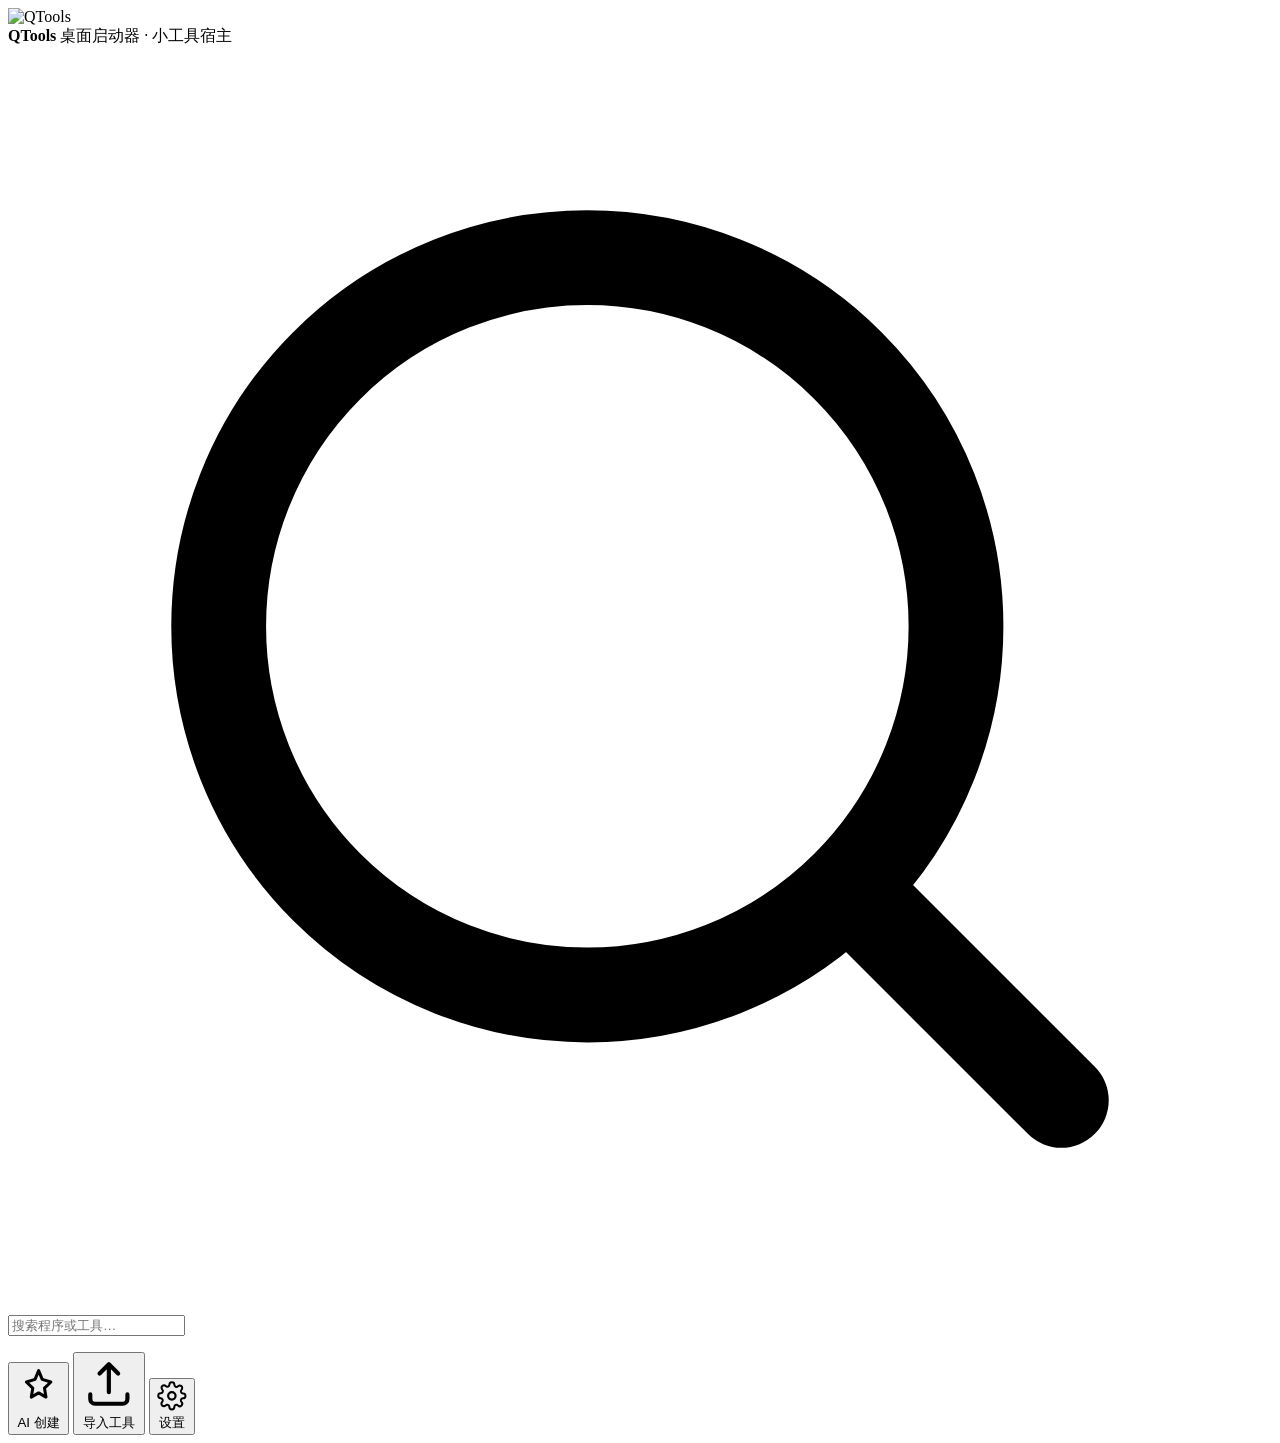
==== src/QTools.Host/Assets/host-ui/index.html @ f0b623a2 "初始化仓库：QTools 桌面启动器 & 小工具宿主 .NET 10 Native AOT 单文件应用，三合一：系统程序启动器（手动添加 + 本机程序自动索引去重 + 使用频次排序 + 拼音搜索 + " ====
<!DOCTYPE html>
<html lang="zh-CN">
<head>
  <meta charset="utf-8">
  <meta name="viewport" content="width=device-width, initial-scale=1">
  <link rel="icon" href="/__host__/icon.png">
  <title>QTools — 桌面启动器</title>
  <link rel="stylesheet" href="/__host__/app.css">
</head>
<body class="mode-main">

<div class="layout">

  <!-- ============ 左侧栏：品牌 / 搜索 / 列表 / 底部操作 ============ -->
  <aside class="sidebar">
    <div class="brand">
      <img class="logo" src="/__host__/icon.png" alt="QTools">
      <div class="brand-text">
        <strong>QTools</strong>
        <span>桌面启动器 · 小工具宿主</span>
      </div>
    </div>

    <div class="search">
      <svg viewBox="0 0 24 24" aria-hidden="true"><circle cx="11" cy="11" r="7" fill="none" stroke="currentColor" stroke-width="1.8"/><path d="M20 20l-3.5-3.5" fill="none" stroke="currentColor" stroke-width="1.8" stroke-linecap="round"/></svg>
      <input id="search" type="search" placeholder="搜索程序或工具…" autocomplete="off">
    </div>

    <nav class="side-lists">
      <ul id="nav-list" class="nav-list"></ul>
    </nav>

    <div class="side-foot" id="side-empty" hidden>没有匹配的条目</div>
    <div class="index-status" id="index-status"></div>

    <div class="side-actions">
      <button id="create-tool" class="btn ghost block" type="button">
        <svg viewBox="0 0 24 24" aria-hidden="true"><path d="M12 3l1.9 4.6L18.5 9l-3.4 3.3.8 4.7L12 14.8 8.1 17l.8-4.7L5.5 9l4.6-1.4L12 3z" fill="none" stroke="currentColor" stroke-width="1.6" stroke-linejoin="round"/></svg>
        AI 创建
      </button>
      <button id="import-tool" class="btn ghost block" type="button">
        <svg viewBox="0 0 24 24" aria-hidden="true"><path d="M12 16V4m0 0L8 8m4-4l4 4M4 17v2a2 2 0 002 2h12a2 2 0 002-2v-2" fill="none" stroke="currentColor" stroke-width="1.8" stroke-linecap="round" stroke-linejoin="round"/></svg>
        导入工具
      </button>
      <button id="open-settings" class="btn ghost block span2" type="button" title="设置">
        <svg viewBox="0 0 24 24" aria-hidden="true"><circle cx="12" cy="12" r="3" fill="none" stroke="currentColor" stroke-width="1.8"/><path d="M19.4 15a1.7 1.7 0 00.34 1.87l.06.06a2 2 0 11-2.83 2.83l-.06-.06a1.7 1.7 0 00-1.87-.34 1.7 1.7 0 00-1.03 1.56V21a2 2 0 11-4 0v-.09a1.7 1.7 0 00-1.11-1.56 1.7 1.7 0 00-1.87.34l-.06.06a2 2 0 11-2.83-2.83l.06-.06a1.7 1.7 0 00.34-1.87 1.7 1.7 0 00-1.56-1.03H3a2 2 0 110-4h.09a1.7 1.7 0 001.56-1.11 1.7 1.7 0 00-.34-1.87l-.06-.06a2 2 0 112.83-2.83l.06.06a1.7 1.7 0 001.87.34H9a1.7 1.7 0 001.03-1.56V3a2 2 0 114 0v.09a1.7 1.7 0 001.03 1.56 1.7 1.7 0 001.87-.34l.06-.06a2 2 0 112.83 2.83l-.06.06a1.7 1.7 0 00-.34 1.87V9a1.7 1.7 0 001.56 1.03H21a2 2 0 110 4h-.09a1.7 1.7 0 00-1.56 1.03z" fill="none" stroke="currentColor" stroke-width="1.6" stroke-linejoin="round"/></svg>
        设置
      </button>
    </div>
  </aside>

  <!-- ============ 右侧内容区 ============ -->
  <main class="content">

    <!-- 内嵌工具 -->
    <div id="tool-view" class="tool-view" hidden>
      <div class="tool-bar">
        <div class="tool-title">
          <span id="tool-glyph" class="tool-glyph">◆</span>
          <div class="tool-name-wrap">
            <strong id="tool-name">工具</strong>
            <span id="tool-meta"></span>
          </div>
        </div>
        <div class="tool-actions">
          <button id="tool-window" class="btn ghost sm" type="button" title="在独立窗口中打开（需要摄像头等能力的工具用这个）">
            <svg viewBox="0 0 24 24" aria-hidden="true"><path d="M3 5h18v14H3zM8 5v14M3 9h5" fill="none" stroke="currentColor" stroke-width="1.6"/></svg>
            独立窗口
          </button>
          <button id="tool-reload" class="btn ghost sm" type="button">刷新</button>
          <button id="tool-versions" class="btn ghost sm" type="button">版本管理</button>
          <button id="tool-delete" class="btn ghost sm danger" type="button">删除</button>
          <button id="tool-close" class="btn ghost sm" type="button">收起</button>
        </div>
      </div>
      <div class="tool-frame-wrap">
        <iframe id="tool-frame" title="工具页面"></iframe>
      </div>
    </div>

    <!-- 内容窗口空状态 -->
    <div id="content-home" class="empty" hidden>
      <svg viewBox="0 0 24 24" aria-hidden="true"><path d="M4 5h6v6H4zM14 5h6v6h-6zM4 13h6v6H4zM14 13h6v6h-6z" fill="none" stroke="currentColor" stroke-width="1.5" stroke-linejoin="round"/></svg>
      <h3>从主窗口列表选择一个工具</h3>
      <p>点击主窗口列表里的「小工具」会在这个窗口打开；「本机程序」点击直接启动。</p>
      <p>也可以用主窗口底部的按钮导入或用 AI 创建新工具。</p>
    </div>

    <!-- AI 创建工具 -->
    <section id="create-view" class="panel" hidden>
      <div class="panel-head">
        <h2>用自然语言创建工具</h2>
        <button id="create-cancel" class="btn ghost sm" type="button">取消</button>
      </div>
      <p class="hint">描述你想要的功能即可，QTools 会自动附上工具宿主的规范（单文件 HTML 便于导入导出、中文界面、桥接存储等）再交给 AI 生成
        <code>manifest.json</code> 与页面，经安全审查并由你确认后保存。</p>
      <textarea id="create-prompt" rows="3" placeholder="例如：做一个待办清单，能添加、勾选、删除，数据保存在本地。"></textarea>
      <div class="row">
        <button id="create-generate" class="btn primary" type="button">生成</button>
        <span id="create-status" class="hint"></span>
      </div>

      <div id="create-stream" class="stream-box" hidden>
        <div class="stream-head">
          <span>AI 实时输出（原始内容）</span>
          <button id="create-stream-cancel" class="btn ghost sm danger" type="button">取消生成</button>
        </div>
        <pre id="create-stream-text" class="stream-text"></pre>
      </div>

      <div id="create-result" hidden>
        <h3>安全审查</h3>
        <ul id="create-findings" class="findings"></ul>
        <div class="split">
          <div><h3>manifest.json</h3><pre id="create-manifest" class="code"></pre></div>
          <div><h3>index.html</h3><pre id="create-html" class="code"></pre></div>
        </div>
        <div class="row">
          <label class="check"><input id="create-accept" type="checkbox"> 我已审查上述内容，确认保存</label>
          <button id="create-save" class="btn primary" type="button">保存</button>
        </div>
      </div>
    </section>

    <!-- 版本管理 -->
    <section id="version-view" class="panel" hidden>
      <div class="panel-head">
        <h2 id="version-title">版本管理</h2>
        <button id="version-close" class="btn ghost sm" type="button">关闭</button>
      </div>
      <p class="hint" id="version-subtitle">每个工具都可以选择运行哪个版本，更新前会自动备份当前版本，随时可以回滚。</p>

      <div class="row" style="margin-bottom:14px">
        <button id="version-update" class="btn primary" type="button">
          <svg viewBox="0 0 24 24" aria-hidden="true"><path d="M12 3v3m0 12v3M5.6 5.6l2.1 2.1m8.6 8.6l2.1 2.1M3 12h3m12 0h3M5.6 18.4l2.1-2.1m8.6-8.6l2.1-2.1" fill="none" stroke="currentColor" stroke-width="1.8" stroke-linecap="round"/></svg>
          AI 优化更新
        </button>
        <span id="version-status" class="hint"></span>
      </div>

      <div id="update-form" hidden>
        <label class="form-label">想怎么改？
          <textarea id="update-instruction" rows="3" placeholder="例如：加上深色模式；把按钮调大一点；增加导出 CSV 功能"></textarea>
        </label>
        <div class="row">
          <label class="check">版本递增
            <select id="update-bump">
              <option value="patch">补丁 1.0.0 → 1.0.1</option>
              <option value="minor">次版本 1.0.0 → 1.1.0</option>
              <option value="major">主版本 1.0.0 → 2.0.0</option>
            </select>
          </label>
          <button id="update-generate" class="btn primary" type="button">生成新版本</button>
          <button id="update-cancel" class="btn ghost" type="button">取消</button>
        </div>

        <div id="update-stream" class="stream-box" hidden>
          <div class="stream-head">
            <span>AI 实时输出（原始内容）</span>
            <button id="update-stream-cancel" class="btn ghost sm danger" type="button">取消生成</button>
          </div>
          <pre id="update-stream-text" class="stream-text"></pre>
        </div>

        <div id="update-result" hidden>
          <h3>安全审查</h3>
          <ul id="update-findings" class="findings"></ul>
          <div class="split">
            <div><h3>manifest.json</h3><pre id="update-manifest" class="code"></pre></div>
            <div><h3>index.html</h3><pre id="update-html" class="code"></pre></div>
          </div>
          <div class="row">
            <label class="check"><input id="update-accept" type="checkbox"> 我已审查上述内容，确认应用</label>
            <button id="update-apply" class="btn primary" type="button">应用并切换到此版本</button>
          </div>
        </div>
      </div>

      <h3>历史版本</h3>
      <ul id="version-list" class="versions"></ul>
    </section>

    <!-- 导入本地 HTML -->
    <section id="import-view" class="panel" hidden>
      <div class="panel-head">
        <h2>导入本地 HTML 工具</h2>
        <button id="import-cancel" class="btn ghost sm" type="button">取消</button>
      </div>
      <p class="hint">选择一个 HTML 文件并给它起个名字。权限会按代码实际用法<b>自动检测</b>，不需要你手动填写。</p>

      <div class="form">
        <label>HTML 文件
          <div class="file-picker">
            <input id="import-file" type="file" accept=".html,.htm,text/html">
            <span id="import-file-name" class="file-name">未选择文件</span>
          </div>
        </label>
        <label>工具名称
          <input id="import-name" type="text" maxlength="60" placeholder="例如：我的计算器">
        </label>
        <label>描述（可选）
          <input id="import-desc" type="text" maxlength="300" placeholder="一句话说明这个工具做什么">
        </label>
      </div>

      <div class="row">
        <button id="import-run" class="btn primary" type="button">导入</button>
        <span id="import-status" class="hint"></span>
      </div>

      <div id="import-review" hidden>
        <h3>安全审查</h3>
        <ul id="import-findings" class="findings"></ul>
        <dl class="info">
          <div><dt>工具 ID</dt><dd id="import-toolid" class="mono">—</dd></div>
          <div><dt>自动检测权限</dt><dd id="import-perms">—</dd></div>
        </dl>
        <div id="import-assets-warning" class="warnbox" hidden></div>
        <div class="row">
          <button id="import-confirm" class="btn primary" type="button">确认导入</button>
          <button id="import-abort" class="btn ghost" type="button">放弃</button>
        </div>
      </div>
    </section>

  </main>
</div>

<div id="toast" class="toast" hidden></div>
<script src="/__host__/app.js" defer></script>
</body>
</html>
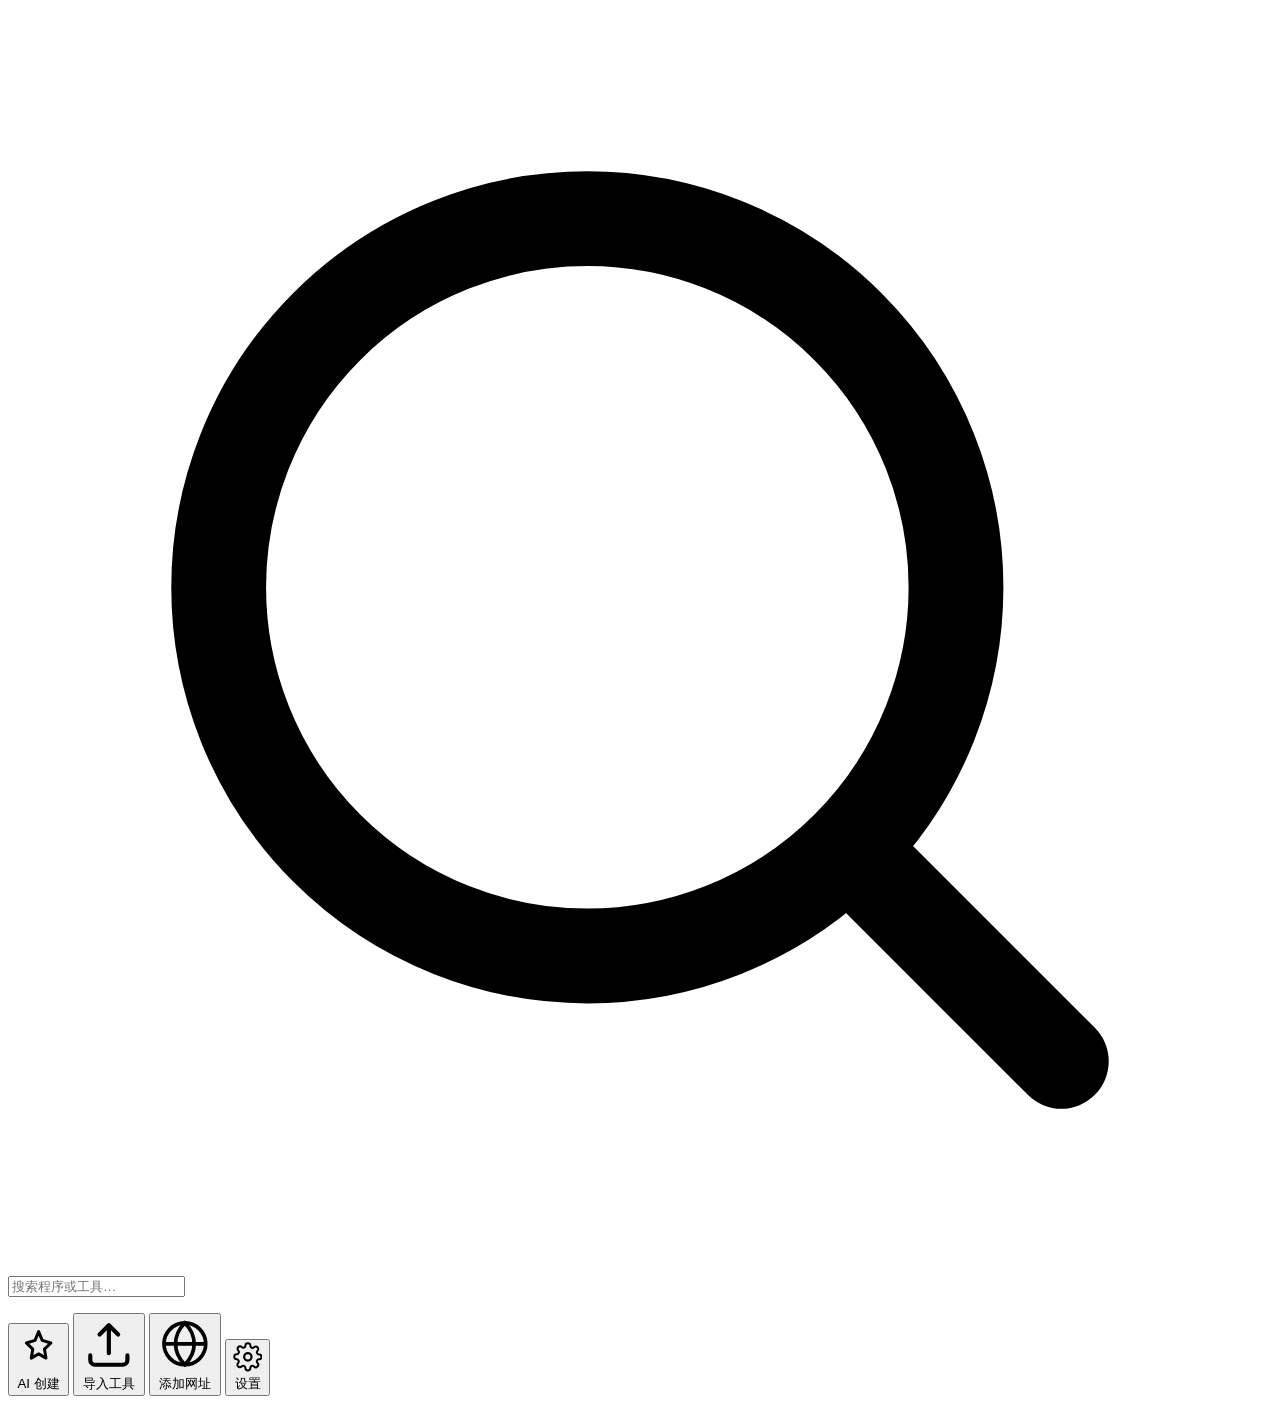
==== commit c6c5eab5: "新功能：在线工具、右键原位菜单与启动列表打磨 - 在线工具：录入网址保存为在线工具，独立 WebView 窗口在线打开（不注入 window.host） - 右键原位菜单：列表项原位动画切换为 详情/" ====
--- a/src/QTools.Host/Assets/host-ui/index.html
+++ b/src/QTools.Host/Assets/host-ui/index.html
@@ -11,16 +11,8 @@
 
 <div class="layout">
 
-  <!-- ============ 左侧栏：品牌 / 搜索 / 列表 / 底部操作 ============ -->
+  <!-- ============ 左侧栏：搜索 / 列表 / 底部操作 ============ -->
   <aside class="sidebar">
-    <div class="brand">
-      <img class="logo" src="/__host__/icon.png" alt="QTools">
-      <div class="brand-text">
-        <strong>QTools</strong>
-        <span>桌面启动器 · 小工具宿主</span>
-      </div>
-    </div>
-
     <div class="search">
       <svg viewBox="0 0 24 24" aria-hidden="true"><circle cx="11" cy="11" r="7" fill="none" stroke="currentColor" stroke-width="1.8"/><path d="M20 20l-3.5-3.5" fill="none" stroke="currentColor" stroke-width="1.8" stroke-linecap="round"/></svg>
       <input id="search" type="search" placeholder="搜索程序或工具…" autocomplete="off">
@@ -42,7 +34,11 @@
         <svg viewBox="0 0 24 24" aria-hidden="true"><path d="M12 16V4m0 0L8 8m4-4l4 4M4 17v2a2 2 0 002 2h12a2 2 0 002-2v-2" fill="none" stroke="currentColor" stroke-width="1.8" stroke-linecap="round" stroke-linejoin="round"/></svg>
         导入工具
       </button>
-      <button id="open-settings" class="btn ghost block span2" type="button" title="设置">
+      <button id="add-web" class="btn ghost block" type="button" title="录入一个网址，保存为在线工具">
+        <svg viewBox="0 0 24 24" aria-hidden="true"><circle cx="12" cy="12" r="9" fill="none" stroke="currentColor" stroke-width="1.6"/><path d="M3 12h18M12 3c2.6 2.6 4 5.7 4 9s-1.4 6.4-4 9c-2.6-2.6-4-5.7-4-9s1.4-6.4 4-9z" fill="none" stroke="currentColor" stroke-width="1.6"/></svg>
+        添加网址
+      </button>
+      <button id="open-settings" class="btn ghost block" type="button" title="设置">
         <svg viewBox="0 0 24 24" aria-hidden="true"><circle cx="12" cy="12" r="3" fill="none" stroke="currentColor" stroke-width="1.8"/><path d="M19.4 15a1.7 1.7 0 00.34 1.87l.06.06a2 2 0 11-2.83 2.83l-.06-.06a1.7 1.7 0 00-1.87-.34 1.7 1.7 0 00-1.03 1.56V21a2 2 0 11-4 0v-.09a1.7 1.7 0 00-1.11-1.56 1.7 1.7 0 00-1.87.34l-.06.06a2 2 0 11-2.83-2.83l.06-.06a1.7 1.7 0 00.34-1.87 1.7 1.7 0 00-1.56-1.03H3a2 2 0 110-4h.09a1.7 1.7 0 001.56-1.11 1.7 1.7 0 00-.34-1.87l-.06-.06a2 2 0 112.83-2.83l.06.06a1.7 1.7 0 001.87.34H9a1.7 1.7 0 001.03-1.56V3a2 2 0 114 0v.09a1.7 1.7 0 001.03 1.56 1.7 1.7 0 001.87-.34l.06-.06a2 2 0 112.83 2.83l-.06.06a1.7 1.7 0 00-.34 1.87V9a1.7 1.7 0 001.56 1.03H21a2 2 0 110 4h-.09a1.7 1.7 0 00-1.56 1.03z" fill="none" stroke="currentColor" stroke-width="1.6" stroke-linejoin="round"/></svg>
         设置
       </button>
@@ -223,6 +219,36 @@
       </div>
     </section>
 
+    <!-- 在线工具（录入网址） -->
+    <section id="web-view" class="panel" hidden>
+      <div class="panel-head">
+        <h2>添加在线工具</h2>
+        <button id="web-cancel" class="btn ghost sm" type="button">取消</button>
+      </div>
+      <p class="hint">把常用网址保存为「在线工具」。点击列表里的在线工具，会用独立窗口在线打开；
+        不影响本机文件，也不会注入宿主桥接能力。</p>
+
+      <div class="form">
+        <label>名称
+          <input id="web-name" type="text" maxlength="60" placeholder="例如：行业资讯站">
+        </label>
+        <label>网址
+          <input id="web-url" type="text" maxlength="2048" placeholder="https://…（不写协议时按 https 处理）">
+        </label>
+        <label>分类（可选）
+          <input id="web-category" type="text" maxlength="30" placeholder="例如：资讯">
+        </label>
+        <label>图标字符（可选）
+          <input id="web-glyph" type="text" maxlength="4" placeholder="留空则显示名称首字">
+        </label>
+      </div>
+
+      <div class="row">
+        <button id="web-save" class="btn primary" type="button">保存</button>
+        <span id="web-status" class="hint"></span>
+      </div>
+    </section>
+
   </main>
 </div>
 
